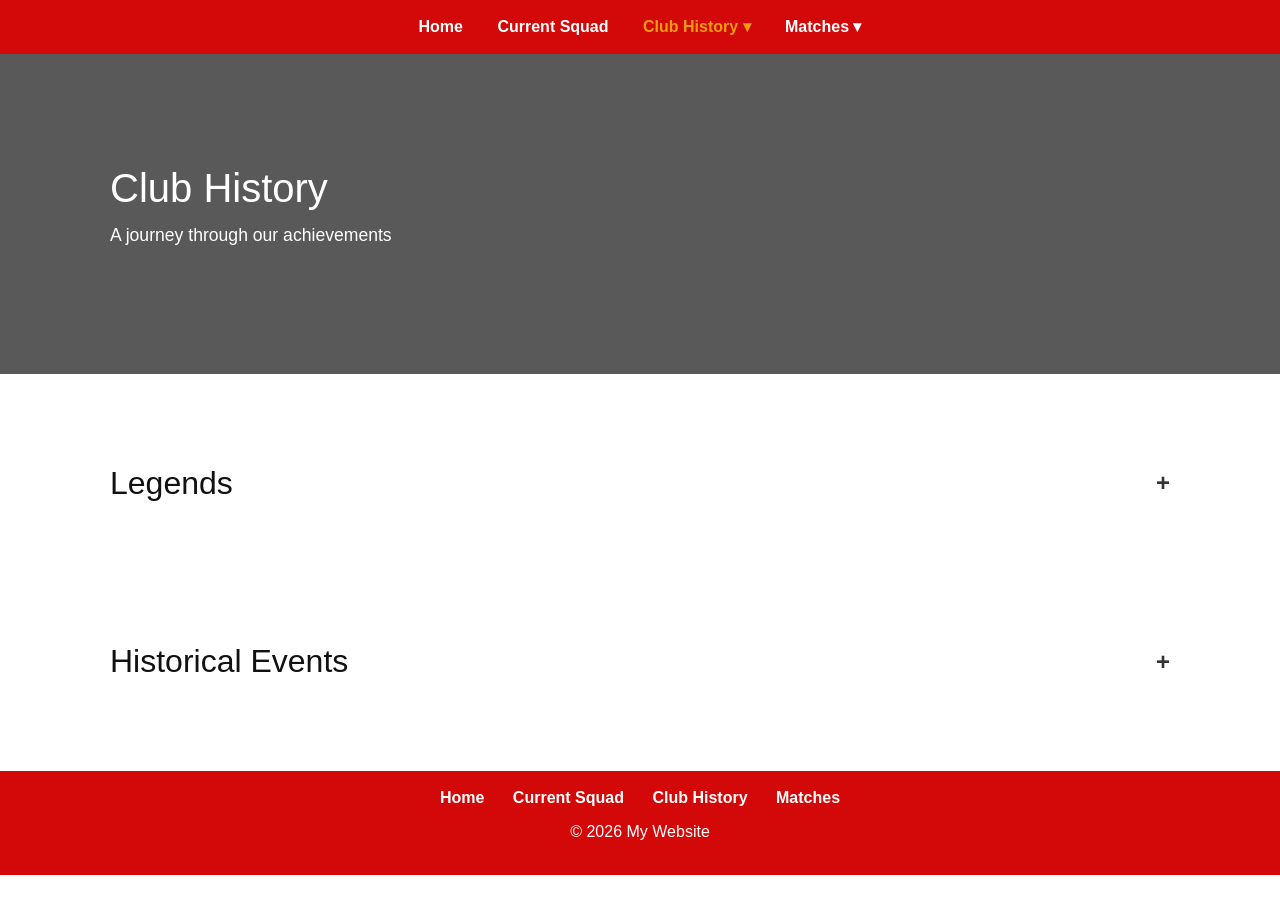
==== clubhistory.html @ 6b2a744a "Add files via upload" ====
<!DOCTYPE html>
<html lang="en">
<head>
  <meta charset="UTF-8">
  <meta name="viewport" content="width=device-width, initial-scale=1.0">
  <title>Club History</title>
  <link href="https://cdn.jsdelivr.net/npm/bootstrap@5.0.2/dist/css/bootstrap.min.css" rel="stylesheet">
  <link rel="stylesheet" href="style.css">
</head>

<body>

<header>
    <nav>
    <a href="home.html">Home</a>
    <a href="currentsquad.html">Current Squad</a>

    <div class="dropdown">
    <a href="clubhistory.html" class="active"> Club History ▾</a>
    <div class="dropdown-menu">
      <a href="clubhistory.html#legends">Legends</a>
      <a href="clubhistory.html#events">Historical Events</a>
      </div>
    </div>

    <div class="dropdown">
    <a href="matches.html">Matches ▾</a>
    <div class="dropdown-menu">
      <a href="matches.html#results">Results</a>
      <a href="matches.html#fixtures">Fixtures</a>
      </div>
    </div>
    </nav>

  </header>

<main>


 
  <section class="hero">
    <div class="container">
      <h1>Club History</h1>
      <p>A journey through our achievements</p>
    </div>
  </section>

 
  
  <section class="expandable-section" id="legends">
  <div class="container">

    <div class="section-header" tabindex="0" aria-expanded="false">
      <h2>Legends</h2>
      <span class="toggle-icon">+</span>
    </div>

    <div class="section-content">
      <div class="news-grid">

    
        <article class="news-card">
          <img src="Images/Legends/ferguson.jpg" alt="Sir Alex Ferguson" class="news-image">
          <p><strong>Sir Alex Ferguson</strong><br>Legendary Manager</p>
        </article>

        <article class="news-card">
          <img src="Images/Legends/giggs.jpg" alt="Ryan Giggs" class="news-image">
          <p><strong>Ryan Giggs</strong><br>Legendary Player</p>
        </article>

        <article class="news-card">
          <img src="Images/Legends/rooney.jpg" alt="Wayne Rooney" class="news-image">
          <p><strong>Wayne Rooney</strong><br>Legendary Player</p>
        </article>

        <article class="news-card">
          <img src="Images/Legends/best.jpg" alt="George Best" class="news-image">
          <p><strong>George Best</strong><br>Legendary Player</p>
        </article>

        <article class="news-card">
          <img src="Images/Legends/cantona.jpg" alt="Eric Cantona" class="news-image">
          <p><strong>Eric Cantona</strong><br>Legendary Player</p>
        </article>

        <article class="news-card">
          <img src="Images/Legends/charlton.jpg" alt="Bobby Charlton" class="news-image">
          <p><strong>Bobby Charlton</strong><br>Legendary Player</p>
        </article>

        <article class="news-card">
          <img src="Images/Legends/keane.jpg" alt="Roy Keane" class="news-image">
          <p><strong>Roy Keane</strong><br>Legendary Player</p>
        </article>

        <article class="news-card">
          <img src="Images/Legends/ronaldo.jpg" alt="Cristiano Ronaldo" class="news-image">
          <p><strong>Cristiano Ronaldo</strong><br>Legendary Player</p>
        </article>

        <article class="news-card">
          <img src="Images/Legends/schmeichel.jpg" alt="Peter Schmeichel" class="news-image">
          <p><strong>Peter Schmeichel</strong><br>Legendary Goalkeeper</p>
        </article>

        <article class="news-card">
          <img src="Images/Legends/degea.jpg" alt="David De Gea" class="news-image">
          <p><strong>David De Gea</strong><br>Legendary Goalkeeper</p>
        </article>

        <article class="news-card">
          <img src="Images/Legends/vandersar.jpg" alt="Edwin Van Der Sar" class="news-image">
          <p><strong>Edwin Van Der Sar</strong><br>Legendary Goalkeeper</p>
        </article>

        <article class="news-card">
          <img src="Images/Legends/scholes.jpg" alt="Paul Scholes" class="news-image">
          <p><strong>Paul Scholes</strong><br>Legendary Player</p>
        </article>

      </div>
    </div>

  </div>
  </section>

  
  <section class="expandable-section" id="events">
  <div class="container">

    <div class="section-header" aria-expanded="false">
      <h2>Historical Events</h2>
      <span class="toggle-icon">+</span>
    </div>

    <div class="section-content">
      <div class="news-grid">

  
        
<article class="news-card">
  <img src="Images/Events/1878-founded.jpg" alt="Club founded in 1878">
  <p><strong>1878 – Club Founded</strong><br>
  Manchester United was founded as Newton Heath LYR Football Club by railway workers in Manchester.</p>
</article>

<article class="news-card">
  <img src="Images/Events/1910-old-trafford.jpg" alt="Old Trafford opening">
  <p><strong>1910 – Old Trafford Opens</strong><br>
  Old Trafford became the club’s permanent home and remains one of football’s most iconic stadiums.</p>
</article>

<article class="news-card">
  <img src="Images/Events/1958-munich.jpg" alt="Munich Air Disaster memorial">
  <p><strong>1958 – Munich Air Disaster</strong><br>
  A tragic air crash claimed the lives of eight players, deeply impacting the club and world football.</p>
</article>

<article class="news-card">
  <img src="Images/Events/1968-european-cup.jpg" alt="European Cup victory 1968">
  <p><strong>1968 – European Cup Victory</strong><br>
  Manchester United became the first English club to win the European Cup.</p>
</article>

<article class="news-card">
  <img src="Images/Events/1999-treble.jpg" alt="1999 treble winners">
  <p><strong>1999 – Historic Treble</strong><br>
  The club won the Premier League, FA Cup, and Champions League in one season.</p>
</article>

<article class="news-card">
  <img src="Images/Events/2008-european-cup.jpg" alt="European Cup victory 2008">
  <p><strong>2008 – European Cup Victory</strong><br>
  Manchester United won the European Cup again, solidifying their status as one of the greatest clubs in football history.</p>
</article>


      </div>
    </div>

  </div>
  </section>


</main>


  <footer>
    <nav class="footer-nav">
    <a href="home.html">Home</a>
    <a href="currentsquad.html">Current Squad</a>
    <a href="clubhistory.html">Club History</a>
    <a href="matches.html">Matches</a>
    </nav>
    <p>© 2026 My Website</p>
  </footer>
<script src="https://cdn.jsdelivr.net/npm/bootstrap@5.0.2/dist/js/bootstrap.bundle.min.js"></script>  
<script src="main.js"></script>
</body>
</html>
---- style.css ----
* {
  box-sizing: border-box;
}

body {
  margin: 0;
  font-family: Arial, Helvetica, sans-serif;

  background-image: url("Images/stadium.jpg");
  background-size: cover;
  background-position: center;
  background-attachment: fixed;

  color: #333;
}

header {
  background-color: #d30808;
  padding: 15px 0;
}

nav {
  text-align: center;
}

nav a {
  color: white;
  text-decoration: none;
  margin: 0 15px;
  font-weight: bold;
}

nav a:hover {
  color: #f39c12;
}

.dropdown {
  display: inline-block;
  position: relative;
}

.dropdown > a {
  cursor: pointer;
}

.dropdown-menu {
  display: none;
  position: absolute;
  background-color: #d30808;
  min-width: 180px;
  top: 100%;
  left: 0;
  z-index: 1000;
}

.dropdown-menu a {
  display: block;
  padding: 12px 15px;
  color: white;
  text-decoration: none;
  text-align: left;
}

.dropdown:hover .dropdown-menu {
  display: block;
}

main {
  width: 100%;
  margin: 0;
  padding: 0;
  background: none;
}

.container {
  max-width: 1100px;
  margin: 0 auto;
  padding: 0 20px;
}

section {
  padding: 50px 0;
}

.hero {
  position: relative;
  min-height: 320px;
  display: flex;
  align-items: center;

  background-image: url("../images/stadium.jpg");
  background-size: cover;
  background-position: center;

  color: white;
}

.hero::before {
  content: "";
  position: absolute;
  inset: 0;
  background-color: rgba(0, 0, 0, 0.65);
}

.hero .container {
  position: relative;
  z-index: 1;
}

.hero h1 {
  margin-bottom: 10px;
  color: white;
}

.hero p {
  font-size: 1.1rem;
}

section:not(.hero) {
  background-color: rgba(255, 255, 255, 0.95);
  margin: 40px 0;
  border-radius: 8px;
}

h1 {
  margin-top: 0;
}

h2 {
  margin-bottom: 25px;
  color: #111;
}

.news-grid {
  display: grid;
  grid-template-columns: repeat(3, 1fr);
  gap: 25px;
}

.news-card {
  background-color: white;
  padding: 18px;
  border-radius: 6px;
  display: flex;
  flex-direction: column;
}

.video-wrapper {
  position: relative;
  padding-top: 65%;
  margin-bottom: 12px;
}

.video-wrapper iframe {
  position: absolute;
  top: 0;
  left: 0;
  width: 100%;
  height: 100%;
  border-radius: 6px;
}

.latest-news .video-wrapper {
  margin-bottom: 10px;
}

.news-card.featured-video {
  grid-column: span 2;
}

.news-card p {
  margin-top: auto;
}

.news-card.match-preview {
  border: 1px solid #eee;
  padding: 18px;
  gap: 10px; 
}

.match-kicker {
  margin: 0;
  font-size: 0.85rem;
  font-weight: 700;
  letter-spacing: 0.5px;
  text-transform: uppercase;
  color: #666;
}

.match-title {
  margin: 0;
  font-size: 1.15rem;
  line-height: 1.3;
  color: #111;
}

.match-cta {
  display: inline-block;
  margin-top: 6px;
  font-weight: 700;
  color: #d30808;
  text-decoration: none;
}

.match-cta:hover {
  text-decoration: underline;
}

.latest-news .news-grid {
  display: grid;
  grid-template-columns: repeat(2, 1fr);
  gap: 18px; 
  align-items: start;
}

.latest-news .match-preview {
  grid-column: 1 / -1;
}

.news-card img {
  width: 100%;
  height: auto;
  max-height: 260px; 
  object-fit: contain;
  display: block;
  border-radius: 6px;
  margin-bottom: 10px;
}

table {
  width: 100%;
  border-collapse: collapse;
}

th,
td {
  padding: 12px;
  border-bottom: 1px solid #ddd;
  text-align: center;
}

th {
  background-color: #f2f2f2;
}

footer {
  background-color: #d30808;
  color: white;
  text-align: center;
  padding: 15px;
  margin-top: 40px;
}

.footer-nav {
  margin-bottom: 10px;
}

.footer-nav a {
  color: white;
  text-decoration: none;
  margin: 0 12px;
  font-weight: bold;
}

.footer-nav a:hover {
  color: #f39c12;
  text-decoration: underline;
}

@media (max-width: 600px) {
  .footer-nav a {
    display: inline-block;
    margin: 6px 10px;
  }
}

/* ===== RESPONSIVE ===== */
@media (max-width: 900px) {
  .news-grid {
    grid-template-columns: repeat(2, 1fr);
  }
}

@media (max-width: 600px) {
  .news-grid {
    grid-template-columns: 1fr;
  }

  nav a {
    color: white;
    text-decoration: none;
    margin: 0 15px;
    font-weight: 500;
  }
}

nav a.active {
  font-weight: 800;
  color: #f39c12;
}

nav a:focus,
nav a:focus-visible {
  outline: 3px solid #f39c12;
  outline-offset: 4px;
}

.section-header {
  display: flex;
  justify-content: space-between;
  align-items: center;
  cursor: pointer;
}

.section-header h2 {
  margin: 0;
}

.toggle-icon {
  font-size: 1.5rem;
  font-weight: bold;
}

.section-content {
  max-height: 0;
  overflow: hidden;
  transition: max-height 0.4s ease;
}

.expandable-section.active .section-content {
  max-height: 10000px; 
}

.expandable-section.active .section-content .news-grid {
  margin-top: 20px;
}


.section-header:focus,
.section-header:focus-visible {
  outline: 3px solid #f39c12;
  outline-offset: 4px;
}


.home-carousel {
  padding-top: 30px;
}

#homeCarousel img {
  height: 500px;
  object-fit: cover; 
  border-radius: 8px;
}

.carousel-caption {
  background: rgba(0, 0, 0, 0.55);
  border-radius: 8px;
  padding: 12px;
}
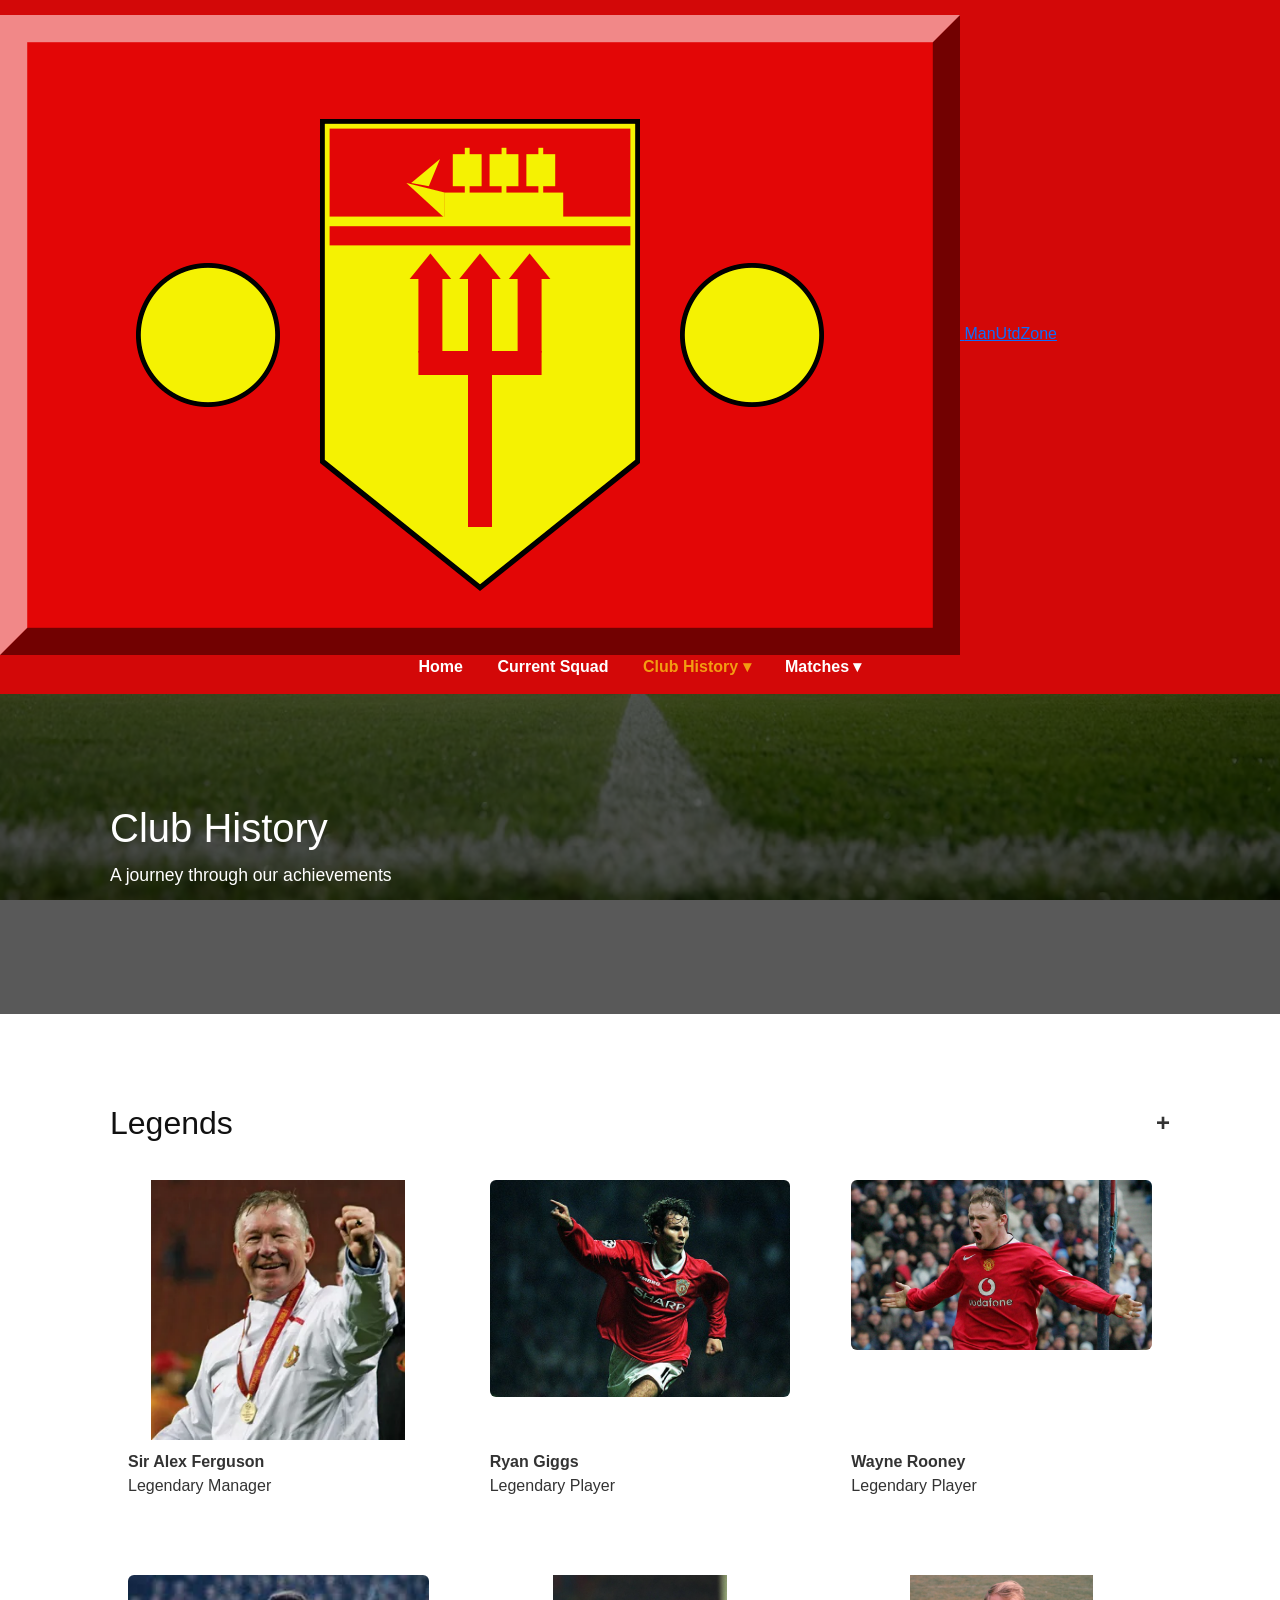
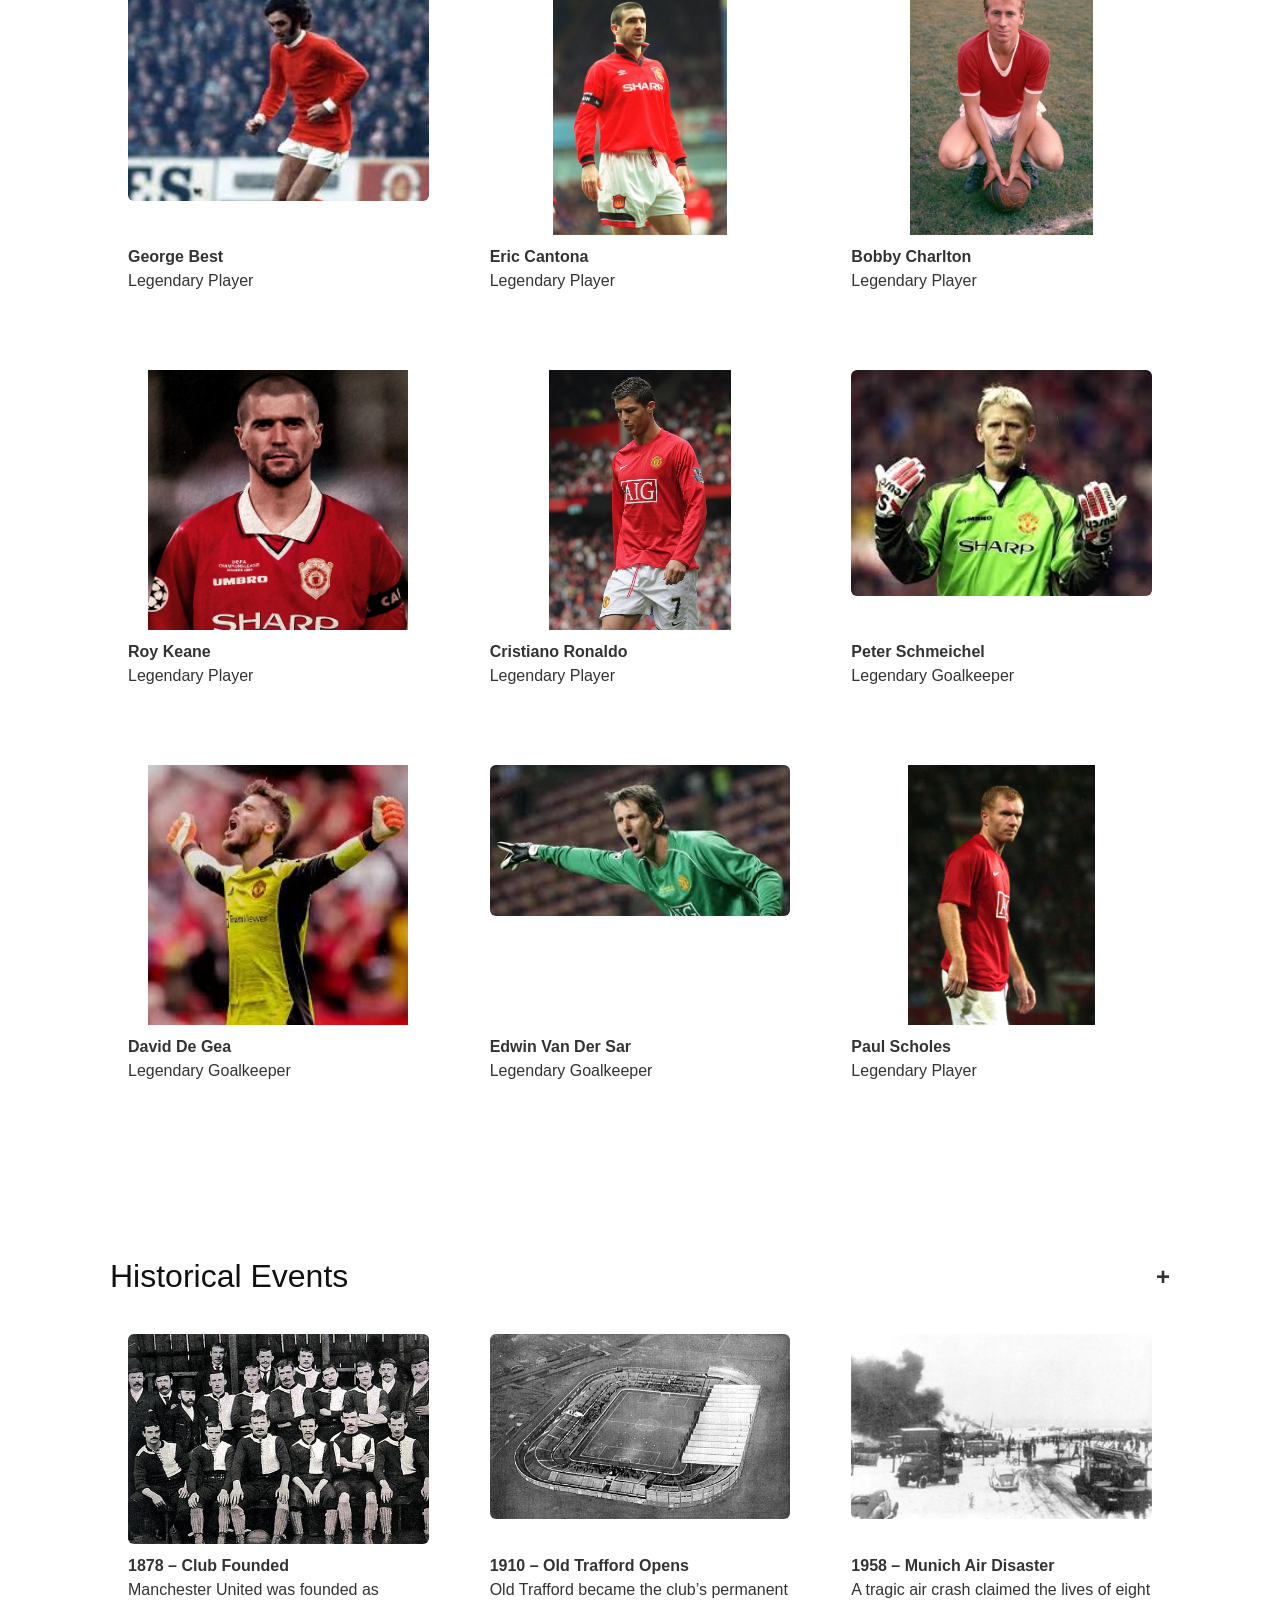
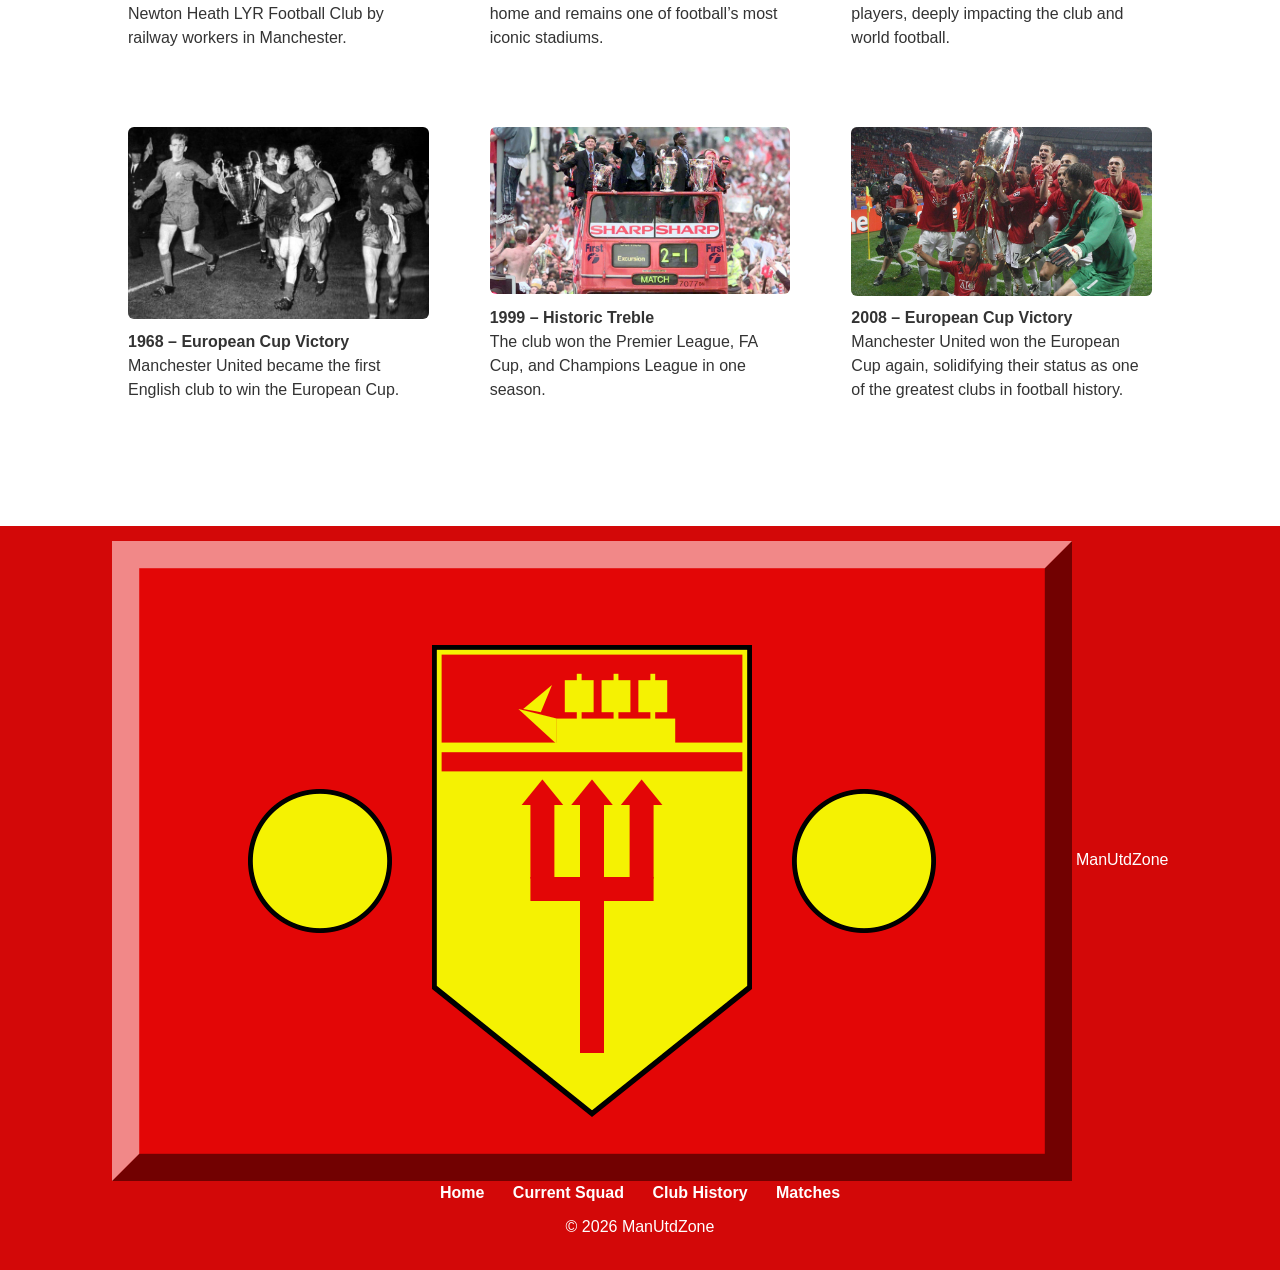
==== commit 4c4bd667: "Refactor clubhistory.html structure and branding Updated the header and footer to include the site l" ====
--- a/clubhistory.html
+++ b/clubhistory.html
@@ -11,6 +11,13 @@
 <body>
 
 <header>
+
+  <div class="site-header">
+    <a href="home.html" class="brand">
+      <img src="Images/logo.png" alt="ManUtdZone logo" class="logo">
+      <span class="site-name">ManUtdZone</span>
+    </a>
+    
     <nav>
     <a href="home.html">Home</a>
     <a href="currentsquad.html">Current Squad</a>
@@ -47,7 +54,7 @@
 
  
   
-  <section class="expandable-section" id="legends">
+  <section class="expandable-section active" id="legends">
   <div class="container">
 
     <div class="section-header" tabindex="0" aria-expanded="false">
@@ -126,10 +133,10 @@
   </section>
 
   
-  <section class="expandable-section" id="events">
+  <section class="expandable-section active" id="events">
   <div class="container">
 
-    <div class="section-header" aria-expanded="false">
+    <div class="section-header" tabindex="0" aria-expanded="false">
       <h2>Historical Events</h2>
       <span class="toggle-icon">+</span>
     </div>
@@ -187,13 +194,19 @@
 
 
   <footer>
+
+    <div class="footer-brand">
+    <img src="Images/logo.png" alt="ManUtdZone logo" class="logo">
+    <span class="site-name">ManUtdZone</span>
+    </div>
+
     <nav class="footer-nav">
     <a href="home.html">Home</a>
     <a href="currentsquad.html">Current Squad</a>
     <a href="clubhistory.html">Club History</a>
     <a href="matches.html">Matches</a>
     </nav>
-    <p>© 2026 My Website</p>
+    <p>© 2026 ManUtdZone</p>
   </footer>
 <script src="https://cdn.jsdelivr.net/npm/bootstrap@5.0.2/dist/js/bootstrap.bundle.min.js"></script>  
 <script src="main.js"></script>
